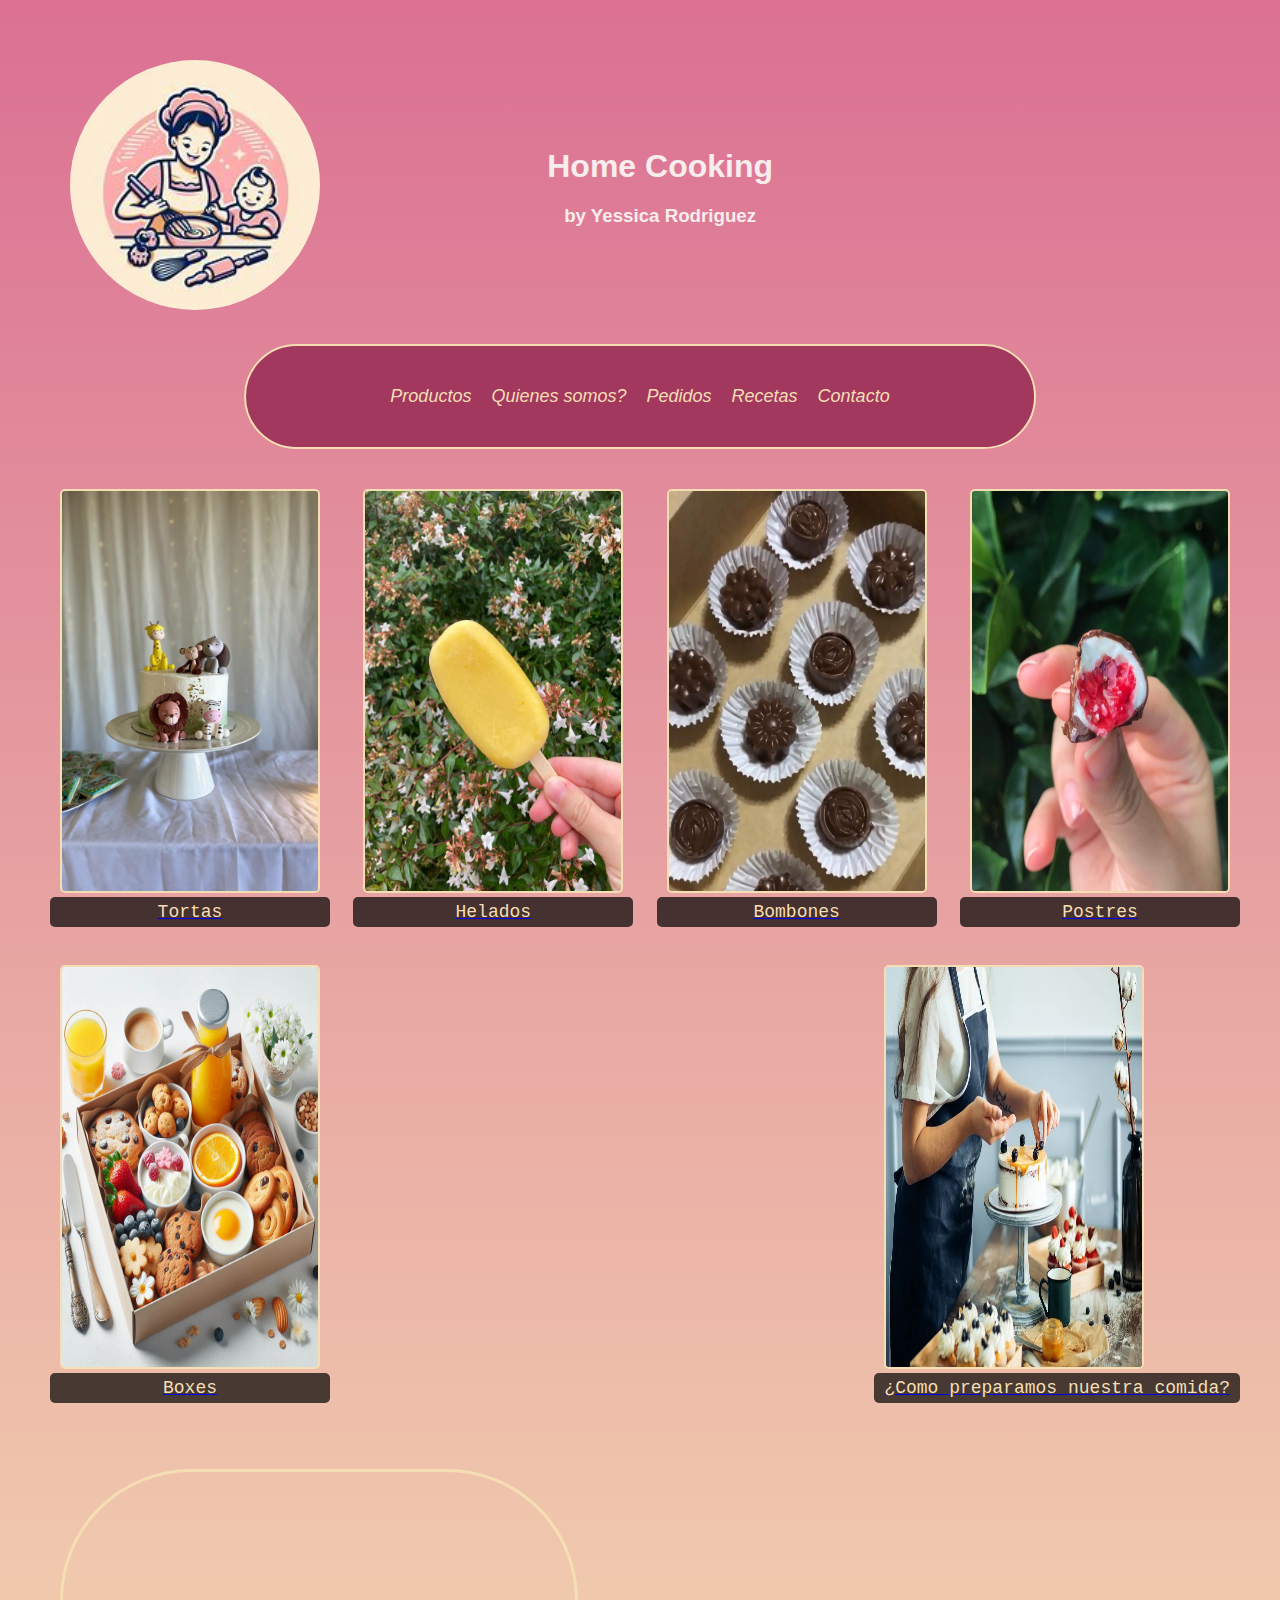
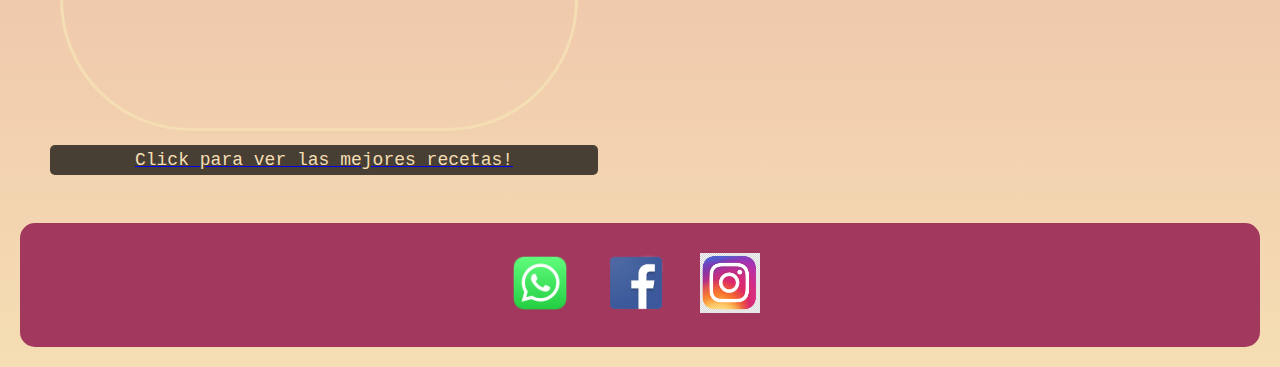
==== index.html @ 5d04fad5 "Agregué enlace de ig al footer" ====
<!DOCTYPE html>
<html lang="en">
<!-- PENDIENTE
1- Agregar keywords y SEO a todo
2-Linkear el footer a las páginas
3- Quitar peso a las imágenes para que cargue más rápido la pág.
6-PEDIRLE A YESSI MEJORES FOTOS Y DE TAMAÑO CORRECTO
7-Mejorar las distancias entre carruseles 
8-Agregar descripciones y tablas a recetas
10- Y ahora con esta última clase hacer eso del cliente 
13- HACER UN CHEQUEO ITEM POR ITEM ANTES DE SUBIR-->

<head>
    <meta charset="UTF-8">
    <meta name="viewport" content="width=device-width, initial-scale=1.0">
    <meta name="description"
        content="HomeCooking, comida casera y personalizada! Bombones, postres, helados, tortas y más!">
    <meta name="keywords" content="HomeCooking, Cocina en casa, Uruguay, Rocha, Helados, repostería">
    <title>Home Cooking</title>
    <link rel="stylesheet" href="./css/style.css">
    <!-- FAVICON -->
    <link rel="shortcut icon" href="./Recursos/cupcake icon.png" type="image/x-icon">
</head>

<body>
    <header>

        <!-- Logo principal -->
        <div class="grid">
            <div class="Logo">
                <a href="./index.html" class="nuevo-logo">
                    <img id="logo-index" class="logo-index" src="./Recursos/nuevo-logo.jpg" alt="nuevo-logo">
                </a>
            </div>
            <div class="HomeCooking">
                <h1>Home Cooking</h1>
                <h3>by Yessica Rodriguez</h3>
            </div>
        </div>
        <!-- Menú de Navegación -->
        <nav class="header">
            <ul>
                <li id="links-header">
                    <a href="./pages/productos.html">Productos</a>
                    <a href="./pages/quienes-somos.html">Quienes somos?</a>
                    <a href="./pages/pedidos.html">Pedidos</a>
                    <a href="./pages/recetas.html">Recetas</a>
                    <a href="./pages/contacto.html">Contacto</a>

                </li>
            </ul>
        </nav>
    </header>
    <main>
        <!-- Imágenes principales -->
        <ul class="imagenes-principales">
            <li class="imagenes-portada">
                <a href="./pages/productos.html">
                    <img src="./Recursos/Torta-1.jpg" alt="Torta-1">
                    <figcaption class="figcaption">Tortas</figcaption>
                </a>
            </li>
            <li class="imagenes-portada">
                <a href="./pages/productos.html">
                    <img src="./Recursos/Helado-5.jpg" alt="helado-amarillo">
                    <figcaption class="figcaption">Helados</figcaption>
                </a>
            </li>
            <li class="imagenes-portada">
                <a href="./pages/productos.html">
                    <img src="./Recursos/bombones.jpg" alt="bombones">
                    <figcaption class="figcaption">Bombones </figcaption>
                </a>
            </li>
            <li class="imagenes-portada">
                <a href="./pages/productos.html">
                    <img src="./Recursos/postre.jpg" alt="postre">
                    <figcaption class="figcaption">Postres</figcaption>
                </a>
            </li>
            <li class="imagenes-portada">
                <a href="./pages/productos.html">
                    <img src="./Recursos/box-5.jpg" alt="box-1">
                    <figcaption class="figcaption">Boxes</figcaption>
                </a>
            </li>
            <li class="imagenes-portada">
                <a href="./pages/quienes-somos.html">
                    <img src="./Recursos/yessi-cocinando.webp" alt="yessi-cocinando">
                    <figcaption class="figcaption">¿Como preparamos nuestra comida?</figcaption>
                </a>
            </li>
            <!-- VIDEO QUE VA A RECETAS -->
            <li class="imagenes-portada">
                <a href="./pages/recetas.html">
                    <div class="video-container">
                        <iframe width="1259" height="708" src="https://www.youtube.com/embed/gnsKGFsZvxg"
                            title="video-receta-1" class="video-receta-1" frameborder="0"
                            allow="accelerometer; autoplay; clipboard-write; encrypted-media; gyroscope; picture-in-picture; web-share"
                            allowfullscreen></iframe>
                    </div>
                    <figcaption class="figcaption">Click para ver las mejores recetas!</figcaption>
                </a>
            </li>


        </ul>
    </main>
    <!-- FOOTER -->
    <footer class="footer">
        <!-- Redes Sociales -->
        <div class="Redes">
            <img src="./Recursos/whatsap.png" alt="logo-wp">
            <img src="./Recursos/face.png" alt="logo-face">
            <a href="https://www.instagram.com/home.cooking.y/">
                <img src="./Recursos/icono de instagram.png" alt="instagram">
            </a>
        </div>
    </footer>

</body>

</html>
---- css/style.css ----
@charset "UTF-8";
/* Reseteo y configuraciones básicas */
* {
  list-style: none;
  margin: 0px;
  padding: 10px;
  border-color: black; }

.header {
  display: flex;
  justify-content: center;
  /* Centra horizontalmente el contenido */
  align-items: center;
  /* Centra verticalmente el contenido */
  margin: 0 auto;
  font-family: 'Verdana', sans-serif, monospace;
  background-color: #a3385f;
  flex-wrap: wrap;
  border-radius: 100px;
  max-width: 60vw;
  border: 2px solid;
  border-color: wheat; }
  .header h1 {
    border-radius: inherit; }
  .header ul li {
    display: flex;
    flex-direction: row;
    justify-content: flex-end;
    align-items: baseline;
    color: white;
    justify-content: center; }
    .header ul li a {
      display: flex;
      background-color: rgba(226, 201, 201, 0);
      font-family: 'Verdana', sans-serif, monospace;
      font-size: 18px;
      color: white;
      font-style: oblique;
      border: 2px;
      border-color: white;
      text-decoration: none;
      border-radius: 10px;
      color: wheat;
      /* Quita el subrayado predeterminado */ }
      .header ul li a:hover {
        background-color: rgba(206, 59, 169, 0.623);
        /* Cambia el color al pasar el mouse sobre el enlace */ }

#logo-index {
  border-radius: 100px; }

.footer {
  background-color: #a3385f;
  display: flex;
  justify-content: space-evenly;
  border-radius: 15px;
  align-items: center; }
  .footer img {
    height: 60px; }

h1, h3 {
  display: flex;
  text-align: center;
  color: #f7eded;
  font-family: 'Verdana', sans-serif, monospace;
  max-width: 100vw;
  flex-direction: column; }

.nav h2 {
  display: flex;
  text-align: center;
  color: #f7eded;
  font-family: 'Verdana', sans-serif, monospace;
  max-width: 100vw;
  flex-direction: column; }

body {
  background-image: linear-gradient(palevioletred, wheat);
  margin: 0; }

.config-img, .video-receta-1, #ingredientes, .mapa-google-earth, #uruguay {
  height: 20vw;
  border-radius: 300px;
  border: solid wheat;
  padding: 0; }

.cupcake-container {
  text-align: center;
  margin-top: 20px;
  width: 100px;
  height: 100px;
  transform: translateX(46vw) translateY(-2vw); }

.cupcake-button {
  background-image: url("../Recursos/cupcake icon.png");
  background-color: #ffcc99;
  width: 60px;
  height: 60px;
  color: #050505;
  font-weight: bold;
  text-decoration: solid;
  -webkit-text-fill-color: whitesmoke;
  -webkit-text-stroke: 1px black;
  font-size: 20px;
  border-radius: 50%;
  cursor: pointer;
  display: flex;
  justify-content: center;
  align-items: center;
  background-size: 85% auto;
  background-repeat: no-repeat;
  background-position: center;
  text-align: center; }

.imagenes-principales {
  display: flex;
  align-items: flex-end;
  flex-wrap: wrap;
  justify-content: space-between; }
  .imagenes-principales img {
    width: 20vw;
    height: 400px;
    border: 2px solid black;
    padding: 0;
    border-color: wheat;
    border-radius: 5px; }

.video-receta-1 {
  width: 40vw;
  height: 400px; }

.video-container:hover iframe {
  transform: scale(1.1);
  /* Cambiar el valor para ajustar el nivel de zoom */
  transition: transform 0.3s ease;
  /* Duración y tipo de transición */ }

.imagenes-portada {
  position: relative; }
  .imagenes-portada figcaption {
    width: 100%;
    background-color: rgba(0, 0, 0, 0.7);
    color: wheat;
    font-size: large;
    padding: 5px;
    text-align: center;
    font-family: 'Verdana', Courier, monospace;
    border-radius: 5px; }

.imagenes-portada img {
  transition: transform 0.3s ease-in-out;
  /* Transición SUAVE*/ }

.imagenes-portada img:hover {
  transform: scale(1.05); }

.grid {
  display: grid;
  grid-template-columns: 1fr 1.2fr 1.1fr 1fr;
  gap: 0px 0px;
  grid-template-areas: "Logo HomeCooking HomeCooking ." ". . . ." ". . . ." ". . . .";
  justify-items: stretch;
  align-items: center; }
  .grid #logo-index {
    width: 250px;
    height: 250px;
    border-radius: 80%; }
  .grid .HomeCooking {
    grid-area: HomeCooking; }

/* Productos */
.carrusel-productos {
  display: flex;
  flex-direction: column;
  align-items: center;
  justify-content: space-evenly;
  width: 300px;
  height: 500px;
  overflow: hidden;
  position: relative;
  border-radius: 15px; }

.carrusel-productos img {
  padding: 0;
  width: 238px;
  height: 300px;
  object-fit: cover;
  /* PARA QUE NO SE DISTORSIONE LA IMAGEN */
  border-radius: 15px;
  border: 2px solid wheat; }

.carrusel-productos figcaption {
  width: 100%;
  background-color: rgba(0, 0, 0, 0.7);
  color: wheat;
  font-size: large;
  padding: 5px;
  text-align: center;
  font-family: 'Verdana', Courier, monospace;
  border-radius: 5px; }

.main-productos {
  display: flex;
  flex-wrap: wrap;
  justify-content: space-evenly;
  padding: 0; }

.carrusel-productos img {
  transition: transform 0.3s ease-in-out;
  /* Transición SUAVE*/ }

.carrusel-productos img:hover {
  transform: scale(1.05); }

/* Quienes somos? */
.satisfy-regular {
  font-family: "Satisfy", cursive;
  font-weight: 400; }

#descripcion-familia {
  color: white;
  font-family: "Kalam", cursive;
  font-weight: 300, bold;
  font-style: italic;
  max-width: 70vw;
  display: flex;
  font-size: larger; }

.grid-quienes-somos {
  display: grid; }

.Descripcion {
  grid-area: Descripcion; }

.Familia-feliz {
  grid-area: Familia-feliz; }

#foto-rochanos {
  height: 20vw;
  border-radius: 300px;
  border: solid wheat;
  padding: 0; }

.config-img, .video-receta-1, #ingredientes, .mapa-google-earth, #uruguay {
  height: 20vw;
  border-radius: 300px;
  border: solid wheat;
  padding: 0; }

.cupcake-container {
  text-align: center;
  margin-top: 20px;
  width: 100px;
  height: 100px;
  transform: translateX(46vw) translateY(-2vw); }

.cupcake-button {
  background-image: url("../Recursos/cupcake icon.png");
  background-color: #ffcc99;
  width: 60px;
  height: 60px;
  color: #050505;
  font-weight: bold;
  text-decoration: solid;
  -webkit-text-fill-color: whitesmoke;
  -webkit-text-stroke: 1px black;
  font-size: 20px;
  border-radius: 50%;
  cursor: pointer;
  display: flex;
  justify-content: center;
  align-items: center;
  background-size: 85% auto;
  background-repeat: no-repeat;
  background-position: center;
  text-align: center; }

.main-pedidos {
  display: flex;
  flex-wrap: wrap;
  gap: 20px;
  justify-content: center;
  align-items: center;
  align-content: center;
  flex-direction: row-reverse; }

h2.h2-pedidos {
  color: wheat;
  font-size: 30px;
  text-align: center;
  font-family: 'Verdana', Courier, monospace;
  margin: 0;
  width: 100%; }

.menu-desplegable {
  width: 200px; }
  .menu-desplegable label {
    display: block;
    margin-bottom: 10px;
    color: wheat;
    font-weight: bold;
    text-align: left;
    font-family: Verdana, Geneva, Tahoma, sans-serif;
    color: wheat;
    font-size: larger; }
  .menu-desplegable select {
    color: black;
    font-family: Verdana, Geneva, Tahoma, sans-serif;
    border-color: wheat;
    padding: 4px;
    margin-bottom: 10px;
    width: 100%; }
  .menu-desplegable input[type="submit"] {
    color: wheat;
    background-color: #a3385f;
    border: none;
    border-radius: 5px;
    padding: 10px 20px;
    cursor: pointer; }
    .menu-desplegable input[type="submit"]:hover {
      background-color: rgba(206, 59, 169, 0.623); }

.texto-pedidos {
  color: white;
  font-family: "Kalam", cursive;
  font-style: italic;
  font-size: larger;
  max-width: 70vw;
  width: 100%; }

@media (max-width: 768px) {
  .menu-desplegable,
  #ingredientes {
    width: 75%; } }

.main-recetas {
  display: flex;
  flex-wrap: wrap;
  flex-direction: column;
  align-items: center;
  /* Centra el contenido horizontalmente */
  justify-content: center;
  /* Centra el contenido verticalmente */ }

.tabla-recetas {
  margin-top: 20px; }
  .tabla-recetas h4 {
    font-size: 20px;
    margin-bottom: 10px;
    font-family: Verdana, Geneva, Tahoma, sans-serif;
    color: white; }
  .tabla-recetas h3 {
    font-size: 20px;
    margin-bottom: 10px;
    font-family: Verdana, Geneva, Tahoma, sans-serif;
    color: wheat; }
  .tabla-recetas table {
    width: 30%;
    border-collapse: collapse; }
    .tabla-recetas table th,
    .tabla-recetas table td {
      border: 1px solid #ccc;
      padding: 4px;
      color: wheat;
      font-size: 20px;
      margin-bottom: 10px;
      font-family: Verdana, Geneva, Tahoma, sans-serif;
      color: wheat; }
    .tabla-recetas table th {
      background-color: #e021a7; }
    .tabla-recetas table td {
      background-color: rgba(206, 59, 169, 0.623);
      /* Cambiar el color de fondo de las celdas */ }
  .tabla-recetas p {
    margin-top: 10px; }

h2 {
  font-size: 20px;
  margin-bottom: 10px;
  font-family: Verdana, Geneva, Tahoma, sans-serif;
  color: white; }

p {
  font-size: 20px;
  margin-bottom: 10px;
  font-family: Verdana, Geneva, Tahoma, sans-serif;
  color: white; }

.div-contact {
  width: 80vw;
  display: flex;
  flex-wrap: wrap;
  gap: 20px;
  flex-wrap: wrap;
  align-items: center;
  align-content: center;
  justify-content: space-around; }

.grid-contact {
  display: grid;
  grid-template-columns: 1fr;
  grid-template-rows: auto 1fr auto;
  gap: 20px; }

.contactForm {
  grid-row: 2;
  align-self: center; }

.uruguay {
  grid-row: 2;
  justify-self: center; }

.mapa-google-earth {
  margin: auto;
  display: flex;
  flex-wrap: wrap;
  gap: 20px;
  align-items: center;
  flex-wrap: wrap;
  justify-content: space-evenly;
  margin: 5px;
  width: 85%;
  height: 20vh;
  border: 5px solid;
  border-color: wheat;
  border-collapse: inherit; }
  .mapa-google-earth iframe.mapa-google-earth {
    margin: auto;
    display: block; }

.contacto-container {
  display: flex;
  flex-direction: column;
  align-items: center;
  gap: 10px; }

input {
  margin: 20px;
  display: block;
  margin-bottom: 5px; }

#contactForm input[type="text"],
#contactForm input[type="email"],
#contactForm input[type="tel"],
#contactForm input[type="message"],
#contactForm textarea {
  color: black;
  font-family: Verdana, Geneva, Tahoma, sans-serif;
  border-color: wheat;
  padding: 2px; }

#contactForm input[type="submit"] {
  font-family: Verdana, Geneva, Tahoma, sans-serif;
  color: wheat;
  background-color: #a3385f;
  border: none;
  border-radius: 5px;
  padding: 10px 20px;
  cursor: pointer; }
  #contactForm input[type="submit"]:hover {
    background-color: rgba(206, 59, 169, 0.623); }

#contactForm label {
  text-align: left;
  font-family: Verdana, Geneva, Tahoma, sans-serif;
  color: wheat;
  font-size: larger; }

.config-img, .video-receta-1, #ingredientes, .mapa-google-earth, #uruguay {
  height: 20vw;
  border-radius: 300px;
  border: solid wheat;
  padding: 0; }

.cupcake-container {
  text-align: center;
  margin-top: 20px;
  width: 100px;
  height: 100px;
  transform: translateX(46vw) translateY(-2vw); }

.cupcake-button {
  background-image: url("../Recursos/cupcake icon.png");
  background-color: #ffcc99;
  width: 60px;
  height: 60px;
  color: #050505;
  font-weight: bold;
  text-decoration: solid;
  -webkit-text-fill-color: whitesmoke;
  -webkit-text-stroke: 1px black;
  font-size: 20px;
  border-radius: 50%;
  cursor: pointer;
  display: flex;
  justify-content: center;
  align-items: center;
  background-size: 85% auto;
  background-repeat: no-repeat;
  background-position: center;
  text-align: center; }

/* RESPONSIVE DEL INDEX */
@media (max-width: 768px) {
  #links-header,
  .grid {
    grid-template-columns: 1fr;
    display: flex;
    flex-direction: column;
    align-items: center; }
  .imagenes-principales {
    display: flex;
    flex-direction: column;
    align-items: center; }
    .imagenes-principales img {
      width: 100%;
      height: auto; }
  .imagenes-portada {
    width: 80vw;
    margin-bottom: 20px; }
    .imagenes-portada figcaption {
      position: static;
      background-color: rgba(0, 0, 0, 0.7);
      padding: 0;
      text-align: center; }
  .footer {
    flex-direction: column;
    align-items: center; }
    .footer img {
      margin-bottom: 10px; }
  .video-container {
    position: relative;
    overflow: hidden;
    width: 80vw;
    margin-bottom: 20px; }
  .video-receta-1 {
    width: 100%;
    height: auto; } }

/* RESPONSIVE QUIENES SOMOS*/
@media only screen and (max-width: 768px) {
  #descripcion-familia {
    max-width: 90vw; }
  #foto-rochanos {
    height: auto;
    width: 90%;
    max-width: 90vw;
    margin: 20px auto; } }

@media only screen and (max-width: 480px) {
  #descripcion-familia {
    font-size: 14px; }
  #foto-rochanos {
    width: 100%;
    max-width: 100%; } }

@media only screen and (max-width: 768px) {
  .div-contacto {
    flex-direction: column;
    align-items: center; }
  .mapa-google-earth {
    width: 100%;
    height: 300px; }
  input,
  textarea {
    width: 90%; } }

@media only screen and (max-width: 480px) {
  .mapa-google-earth {
    height: 200px; } }
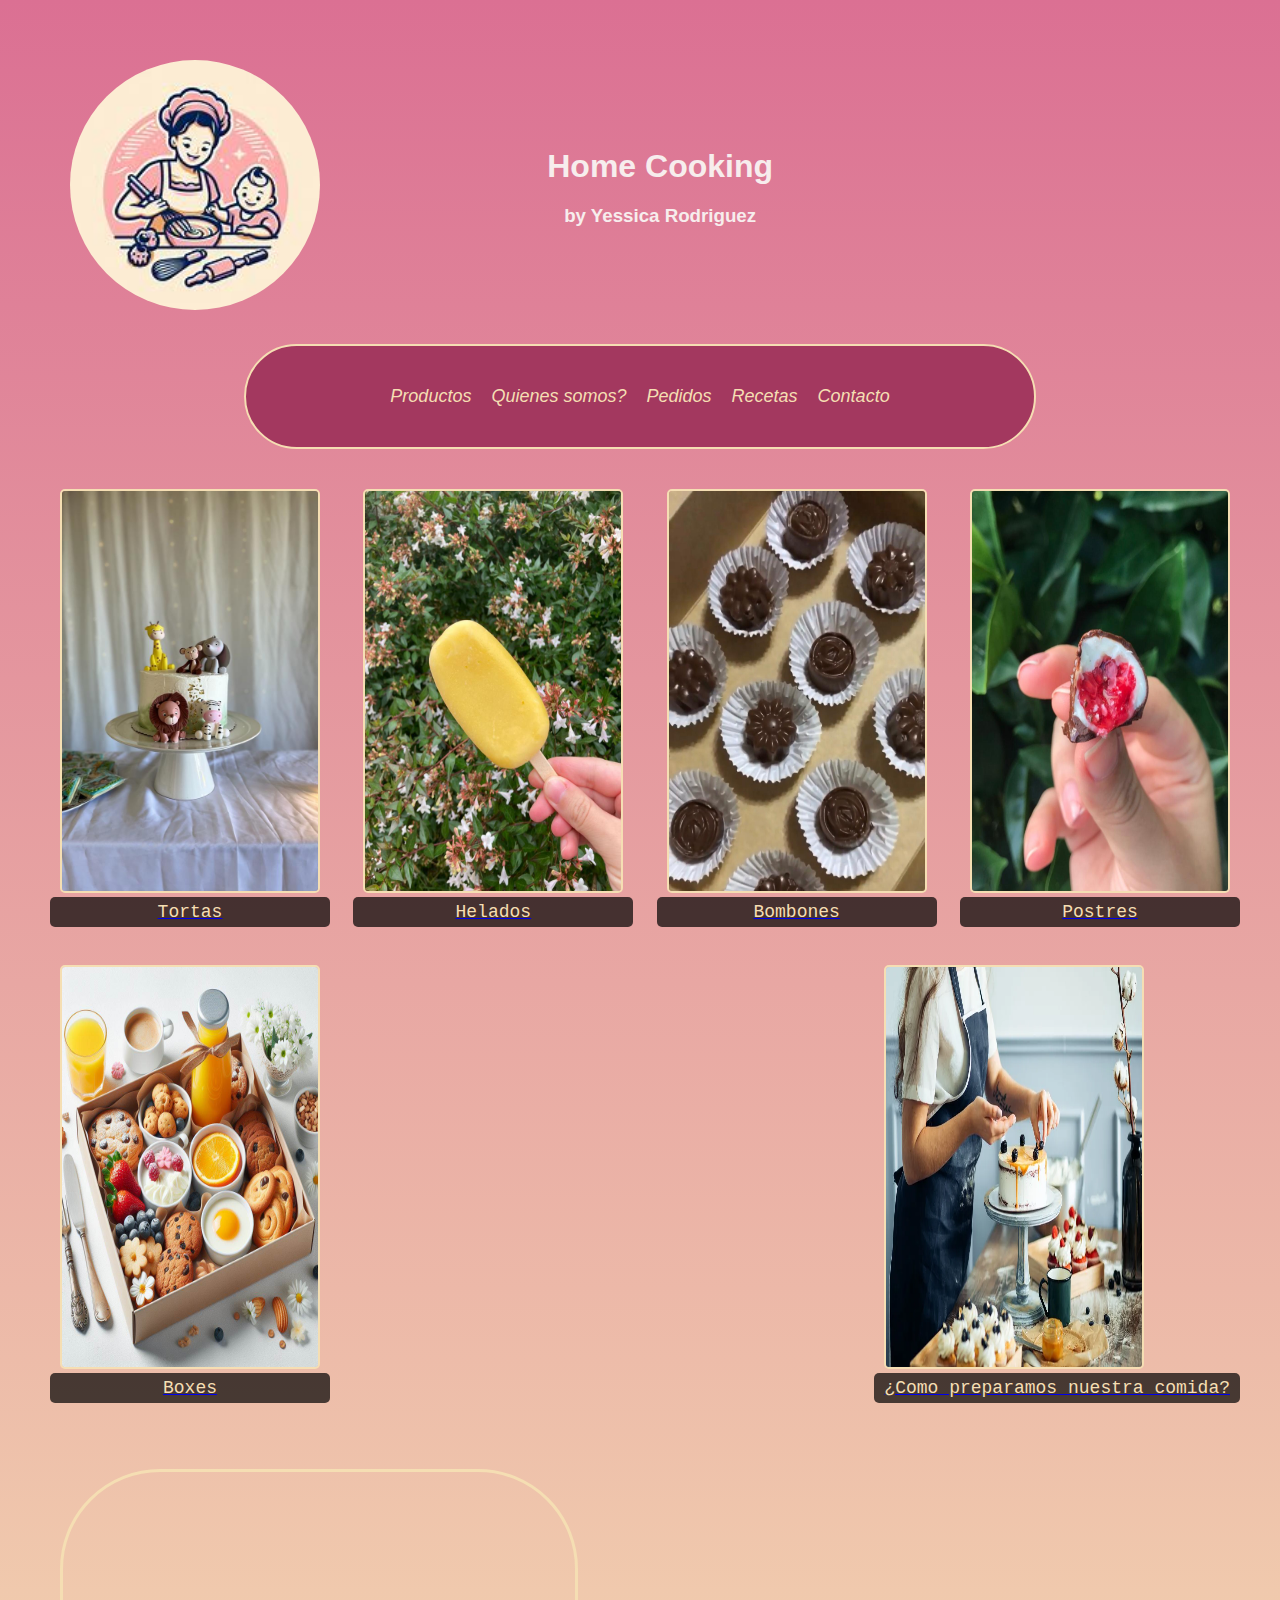
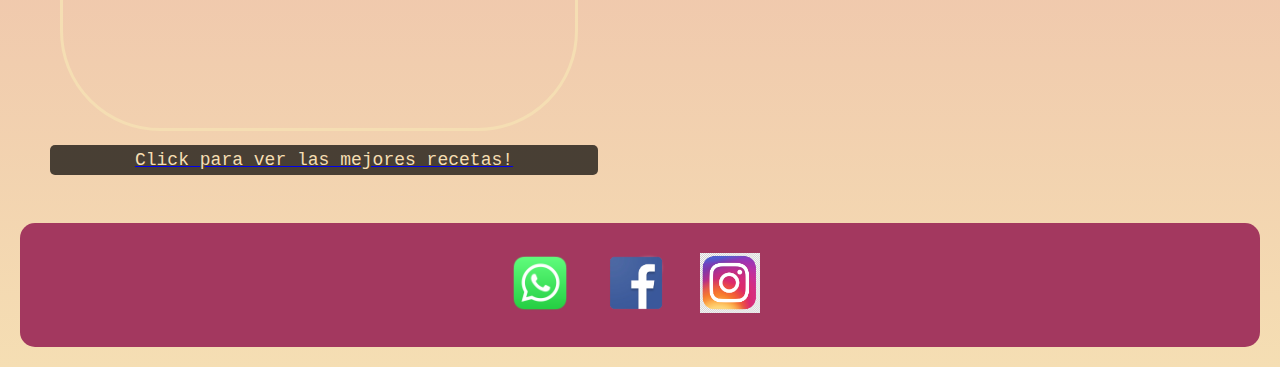
==== commit 51d6620a: "Recetas quedó pronto" ====
--- a/index.html
+++ b/index.html
@@ -1,12 +1,15 @@
 <!DOCTYPE html>
 <html lang="en">
 <!-- PENDIENTE
-1- Agregar keywords y SEO a todo
+1- Agregar sitemap
+18-Revisar página productos
+15-Arreglar las letras de los header que tengan todos la misma
+10- Subir a un server (mirar la clase)
 2-Linkear el footer a las páginas
 3- Quitar peso a las imágenes para que cargue más rápido la pág.
 6-PEDIRLE A YESSI MEJORES FOTOS Y DE TAMAÑO CORRECTO
 7-Mejorar las distancias entre carruseles 
-8-Agregar descripciones y tablas a recetas
+8-Agregar en productos un carrusel con boxes
 10- Y ahora con esta última clase hacer eso del cliente 
 13- HACER UN CHEQUEO ITEM POR ITEM ANTES DE SUBIR-->
 
--- a/css/style.css
+++ b/css/style.css
@@ -78,9 +78,9 @@
   background-image: linear-gradient(palevioletred, wheat);
   margin: 0; }
 
-.config-img, .video-receta-1, #ingredientes, .mapa-google-earth, #uruguay {
+.config-img, .video-receta-1, #ingredientes, .videos-recetas, .mapa-google-earth, #uruguay {
   height: 20vw;
-  border-radius: 300px;
+  border-radius: 100px;
   border: solid wheat;
   padding: 0; }
 
@@ -244,9 +244,9 @@
   border: solid wheat;
   padding: 0; }
 
-.config-img, .video-receta-1, #ingredientes, .mapa-google-earth, #uruguay {
+.config-img, .video-receta-1, #ingredientes, .videos-recetas, .mapa-google-earth, #uruguay {
   height: 20vw;
-  border-radius: 300px;
+  border-radius: 100px;
   border: solid wheat;
   padding: 0; }
 
@@ -337,57 +337,86 @@
     width: 75%; } }
 
 .main-recetas {
+  margin: 50px;
   display: flex;
   flex-wrap: wrap;
   flex-direction: column;
   align-items: center;
-  /* Centra el contenido horizontalmente */
-  justify-content: center;
-  /* Centra el contenido verticalmente */ }
+  justify-content: center; }
+
+.tabla-texto {
+  flex-wrap: wrap;
+  display: flex;
+  justify-content: space-between; }
 
 .tabla-recetas {
   margin-top: 20px; }
   .tabla-recetas h4 {
+    color: white;
+    font-family: "Kalam", cursive;
+    font-weight: 300, bold;
+    font-style: italic;
     font-size: 20px;
-    margin-bottom: 10px;
-    font-family: Verdana, Geneva, Tahoma, sans-serif;
-    color: white; }
+    max-width: 70vw;
+    display: flex;
+    font-size: larger; }
   .tabla-recetas h3 {
     font-size: 20px;
     margin-bottom: 10px;
     font-family: Verdana, Geneva, Tahoma, sans-serif;
     color: wheat; }
   .tabla-recetas table {
-    width: 30%;
+    width: 20vw;
     border-collapse: collapse; }
     .tabla-recetas table th,
     .tabla-recetas table td {
       border: 1px solid #ccc;
-      padding: 4px;
       color: wheat;
       font-size: 20px;
       margin-bottom: 10px;
-      font-family: Verdana, Geneva, Tahoma, sans-serif;
+      font-family: "Kalam", cursive;
       color: wheat; }
     .tabla-recetas table th {
       background-color: #e021a7; }
     .tabla-recetas table td {
-      background-color: rgba(206, 59, 169, 0.623);
-      /* Cambiar el color de fondo de las celdas */ }
+      background-color: rgba(206, 59, 169, 0.623); }
   .tabla-recetas p {
-    margin-top: 10px; }
+    margin-top: 30px;
+    margin-bottom: 30px; }
 
 h2 {
+  color: white;
+  font-family: "Kalam", cursive;
+  font-weight: 300, bold;
+  font-style: italic;
   font-size: 20px;
-  margin-bottom: 10px;
-  font-family: Verdana, Geneva, Tahoma, sans-serif;
-  color: white; }
+  max-width: 70vw;
+  display: flex;
+  font-size: larger;
+  justify-content: center; }
 
 p {
+  margin-top: 60px;
+  color: white;
+  font-family: "Kalam", cursive;
+  font-weight: 350, bold;
+  font-style: italic;
   font-size: 20px;
-  margin-bottom: 10px;
-  font-family: Verdana, Geneva, Tahoma, sans-serif;
-  color: white; }
+  max-width: 40vw;
+  display: flex;
+  font-size: larger; }
+
+.videos-recetas {
+  position: relative;
+  overflow: hidden;
+  width: 80vw;
+  height: 30vw;
+  margin-bottom: 20px;
+  border-radius: 35px;
+  border: 300px, solid, wheat; }
+
+.videos-recetas {
+  width: 100%; }
 
 .div-contact {
   width: 80vw;
@@ -469,9 +498,9 @@
   color: wheat;
   font-size: larger; }
 
-.config-img, .video-receta-1, #ingredientes, .mapa-google-earth, #uruguay {
+.config-img, .video-receta-1, #ingredientes, .videos-recetas, .mapa-google-earth, #uruguay {
   height: 20vw;
-  border-radius: 300px;
+  border-radius: 100px;
   border: solid wheat;
   padding: 0; }
 
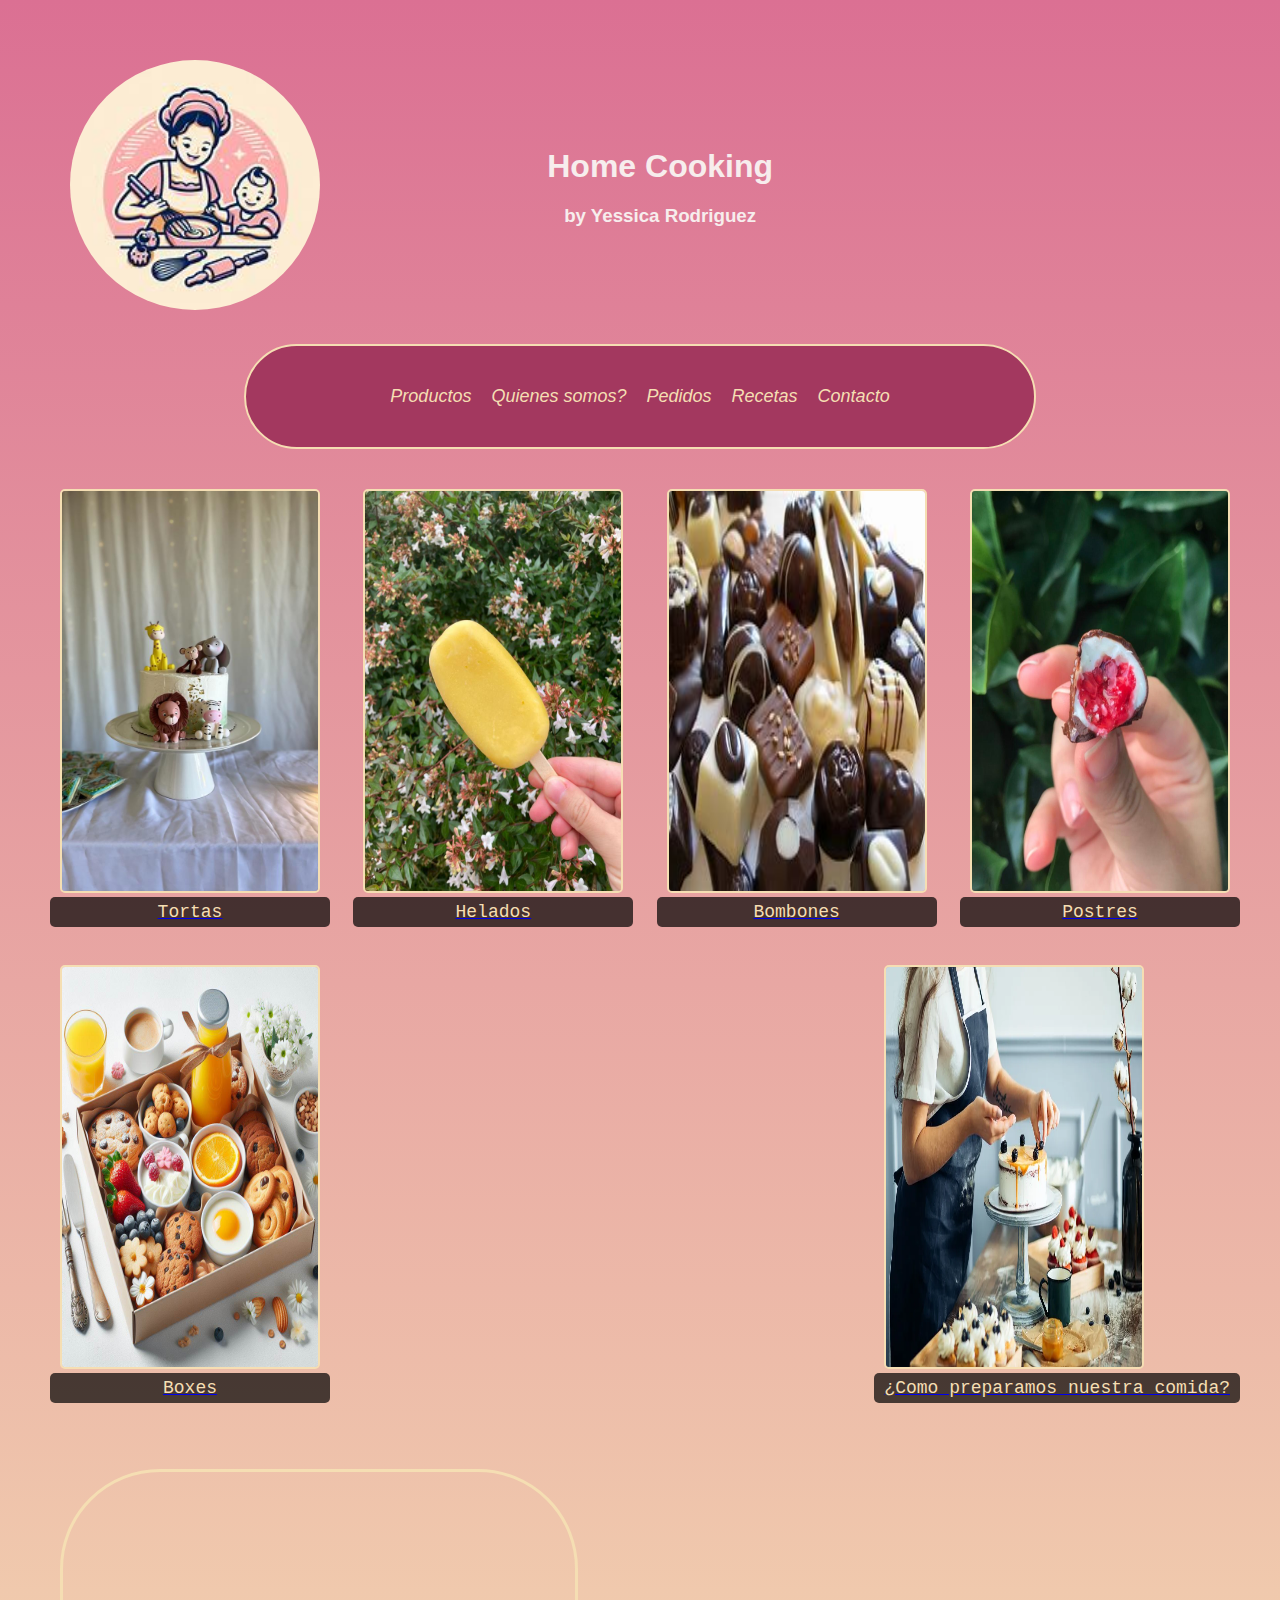
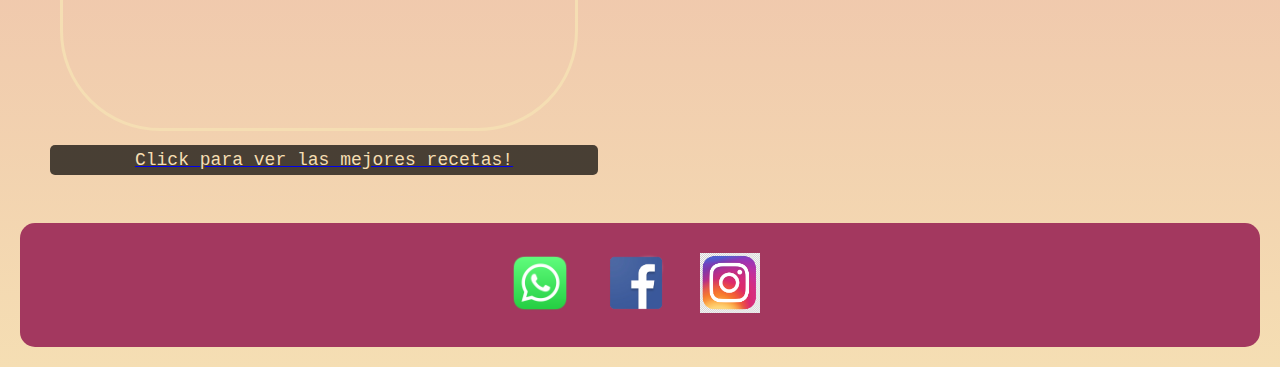
==== commit ffeee800: "Todos los navbar son iguales" ====
--- a/index.html
+++ b/index.html
@@ -71,7 +71,7 @@
             </li>
             <li class="imagenes-portada">
                 <a href="./pages/productos.html">
-                    <img src="./Recursos/bombones.jpg" alt="bombones">
+                    <img src="./Recursos/bombon-5.jpg" alt="bombones">
                     <figcaption class="figcaption">Bombones </figcaption>
                 </a>
             </li>
--- a/css/style.css
+++ b/css/style.css
@@ -9,9 +9,7 @@
 .header {
   display: flex;
   justify-content: center;
-  /* Centra horizontalmente el contenido */
-  align-items: center;
-  /* Centra verticalmente el contenido */
+  align-items: center;
   margin: 0 auto;
   font-family: 'Verdana', sans-serif, monospace;
   background-color: #a3385f;
@@ -21,7 +19,8 @@
   border: 2px solid;
   border-color: wheat; }
   .header h1 {
-    border-radius: inherit; }
+    border-radius: inherit;
+    font-weight: 500; }
   .header ul li {
     display: flex;
     flex-direction: row;
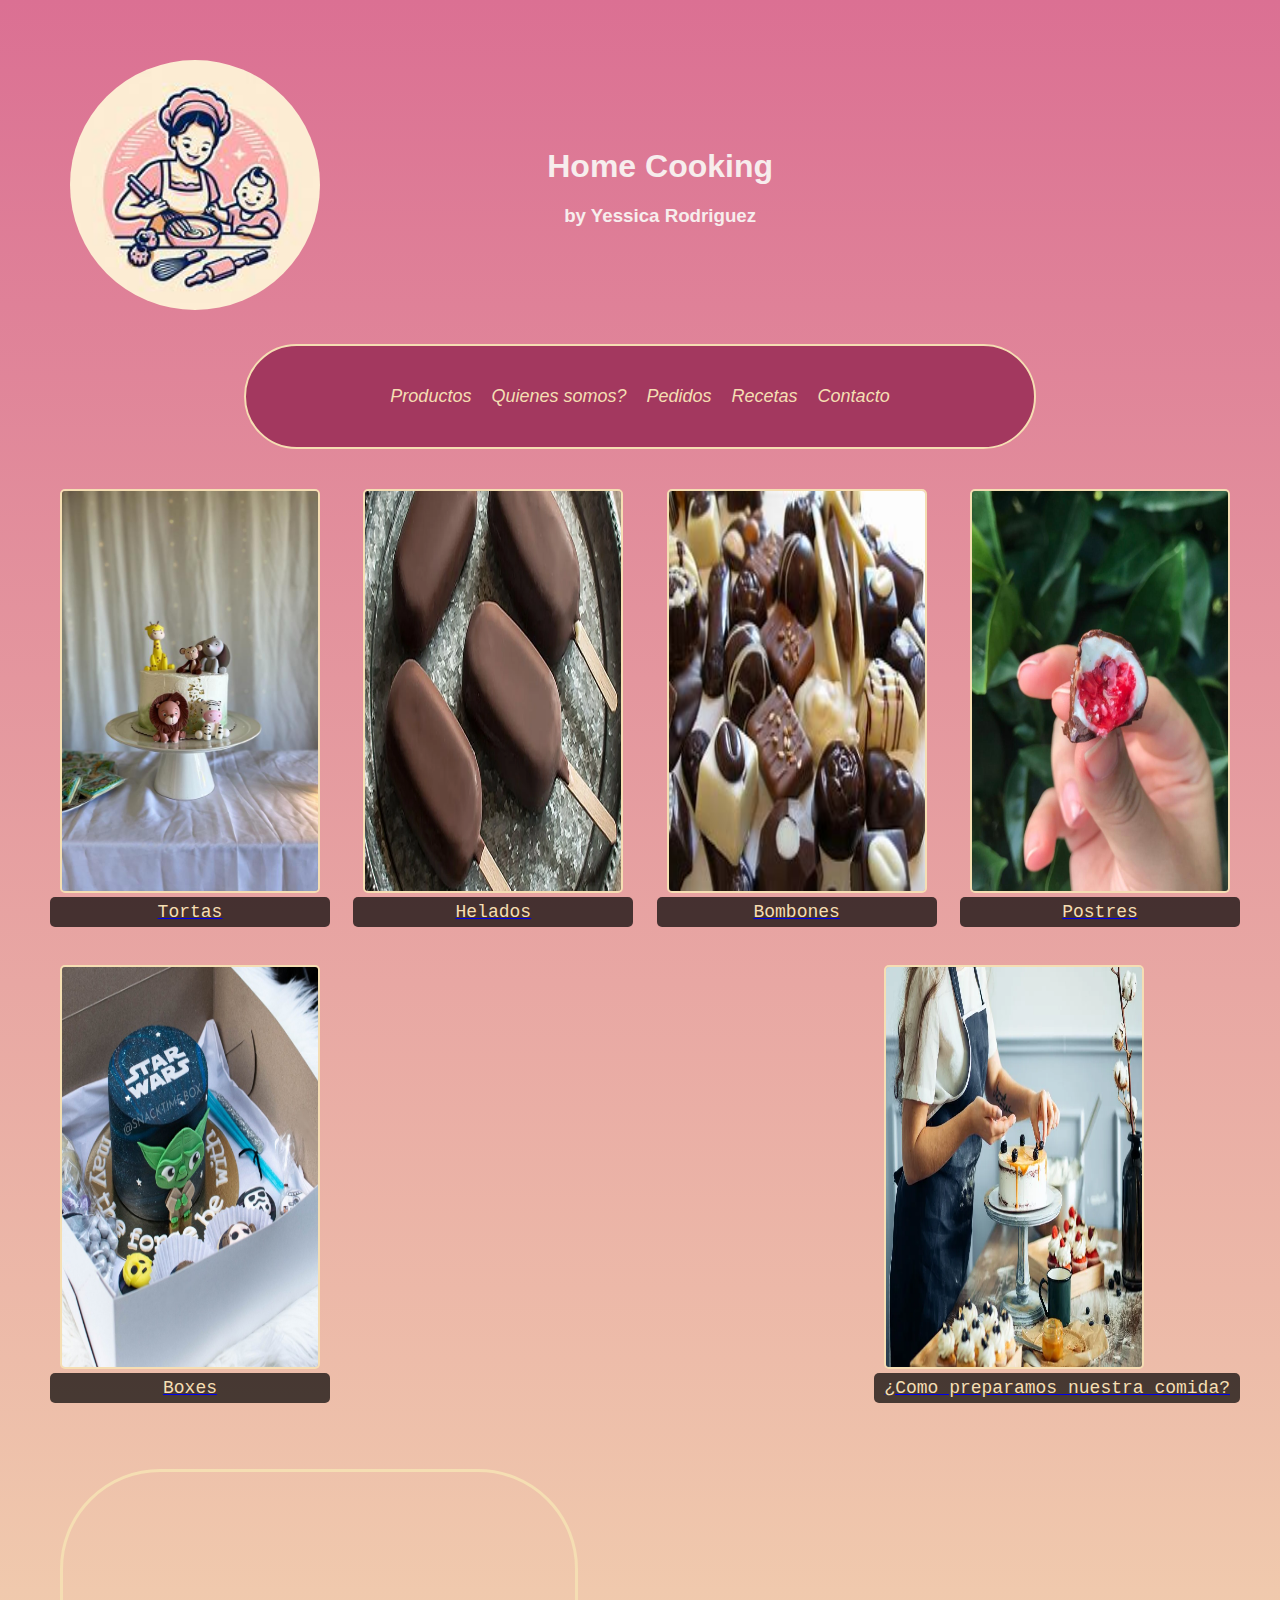
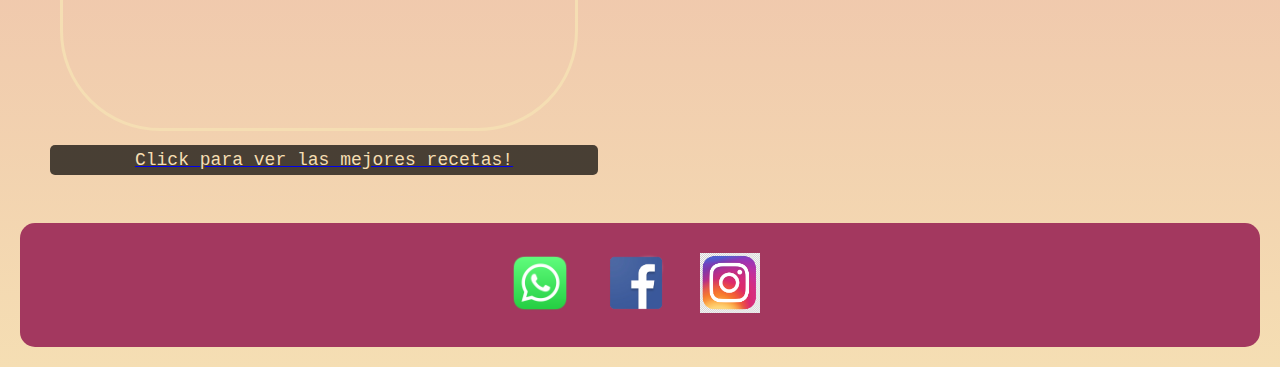
==== commit a9720e26: "Reemplazo de sitemap y arreglos menores" ====
--- a/index.html
+++ b/index.html
@@ -2,14 +2,9 @@
 <html lang="en">
 <!-- PENDIENTE
 1- Agregar sitemap
-18-Revisar página productos
-15-Arreglar las letras de los header que tengan todos la misma
+18- mejorar las imagenes
 10- Subir a un server (mirar la clase)
-2-Linkear el footer a las páginas
 3- Quitar peso a las imágenes para que cargue más rápido la pág.
-6-PEDIRLE A YESSI MEJORES FOTOS Y DE TAMAÑO CORRECTO
-7-Mejorar las distancias entre carruseles 
-8-Agregar en productos un carrusel con boxes
 10- Y ahora con esta última clase hacer eso del cliente 
 13- HACER UN CHEQUEO ITEM POR ITEM ANTES DE SUBIR-->
 
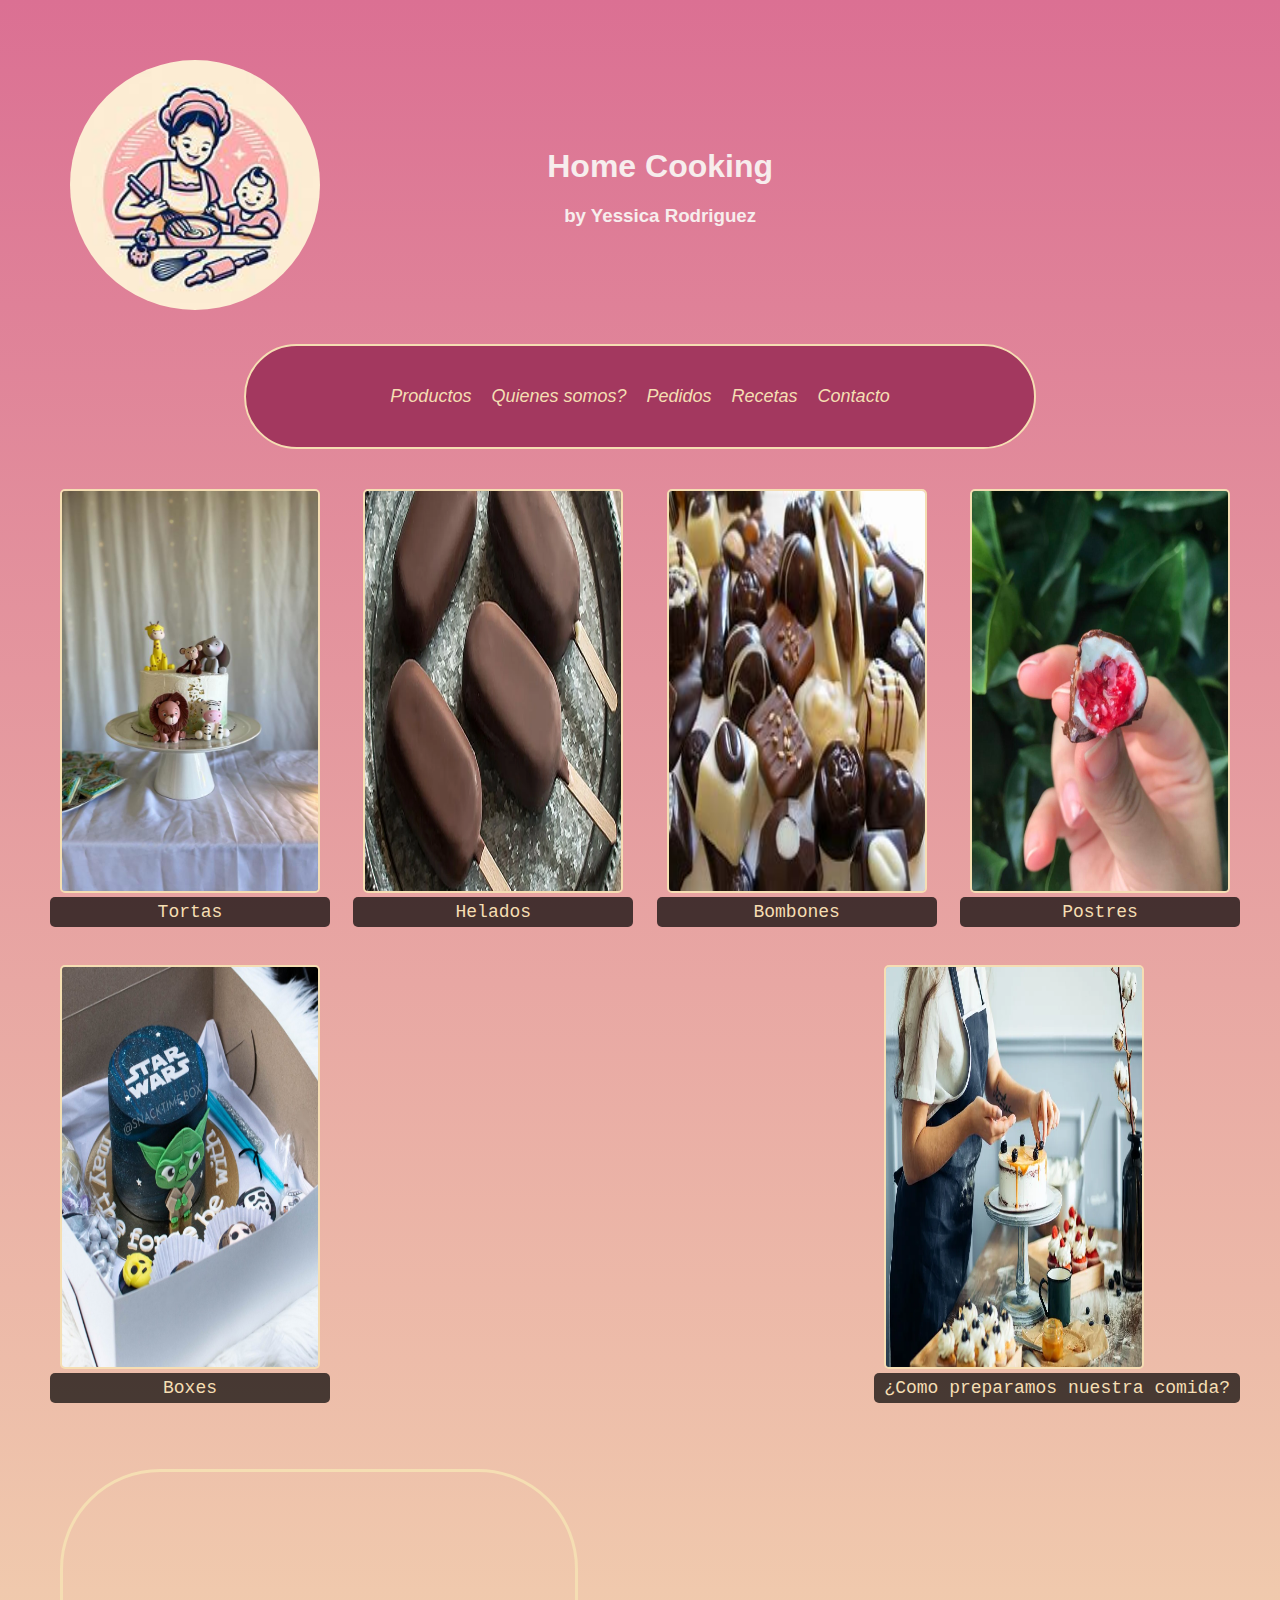
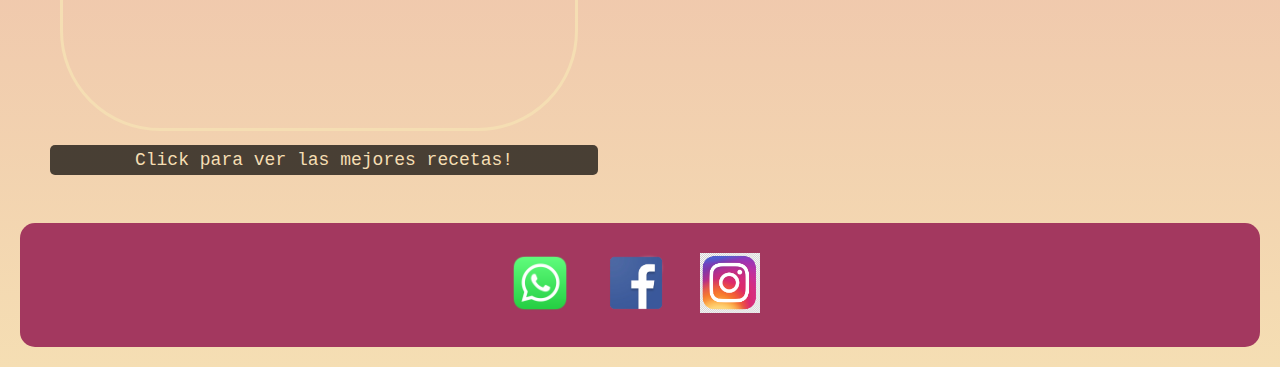
==== commit e065339b: "Falta revisar todo el código nomás" ====
--- a/index.html
+++ b/index.html
@@ -1,9 +1,6 @@
 <!DOCTYPE html>
 <html lang="en">
 <!-- PENDIENTE
-1- Agregar sitemap
-18- mejorar las imagenes
-10- Subir a un server (mirar la clase)
 3- Quitar peso a las imágenes para que cargue más rápido la pág.
 10- Y ahora con esta última clase hacer eso del cliente 
 13- HACER UN CHEQUEO ITEM POR ITEM ANTES DE SUBIR-->
@@ -14,8 +11,7 @@
     <meta name="description"
         content="HomeCooking, comida casera y personalizada! Bombones, postres, helados, tortas y más!">
     <meta name="keywords" content="HomeCooking, Cocina en casa, Uruguay, Rocha, Helados, repostería">
-    <title>Home Cooking</title>
-    <link rel="stylesheet" href="./css/style.css">
+    <title>Home Cooking</title>    <link rel="stylesheet" href="./css/style.css">
     <!-- FAVICON -->
     <link rel="shortcut icon" href="./Recursos/cupcake icon.png" type="image/x-icon">
 </head>
@@ -115,7 +111,5 @@
             </a>
         </div>
     </footer>
-
 </body>
-
 </html>--- a/css/style.css
+++ b/css/style.css
@@ -124,6 +124,9 @@
     border-color: wheat;
     border-radius: 5px; }
 
+a {
+  text-decoration: none; }
+
 .video-receta-1 {
   width: 40vw;
   height: 400px; }
@@ -213,6 +216,9 @@
 
 .carrusel-productos img:hover {
   transform: scale(1.05); }
+
+a {
+  text-decoration: none; }
 
 /* Quienes somos? */
 .satisfy-regular {
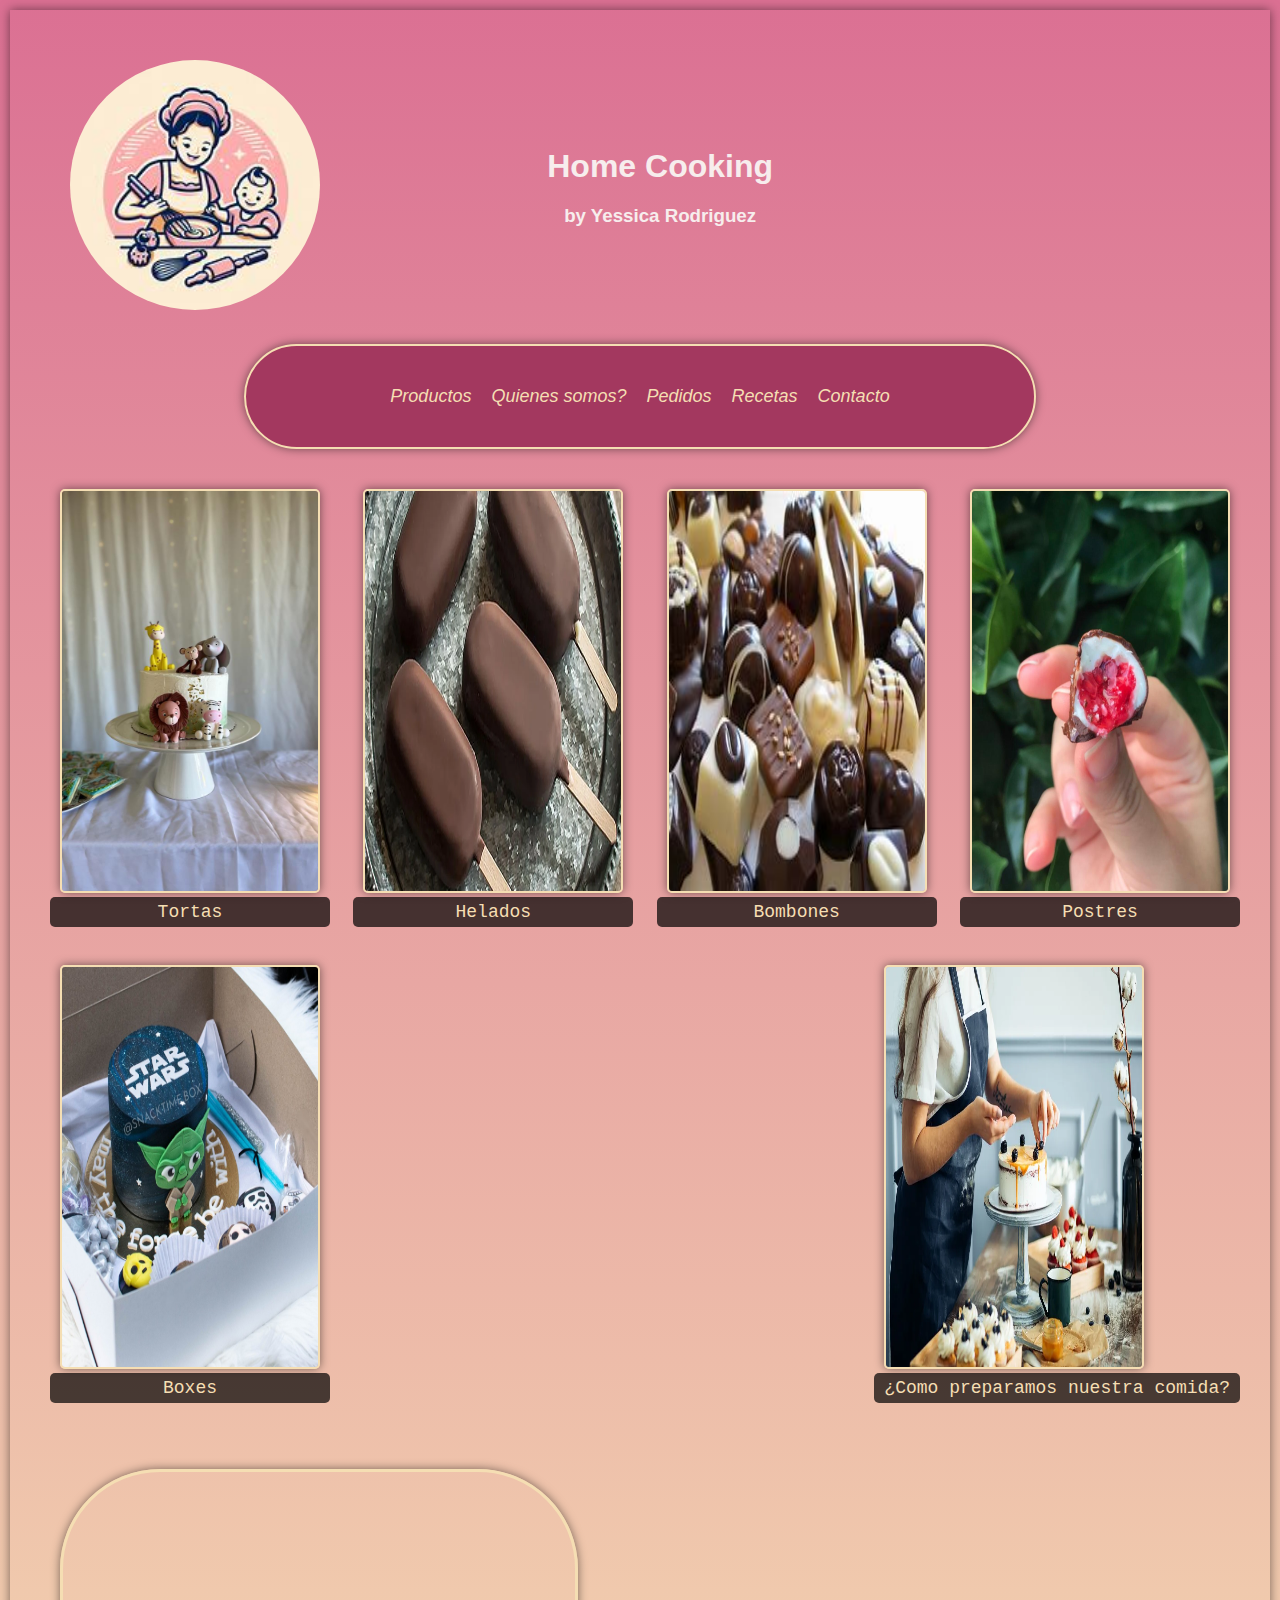
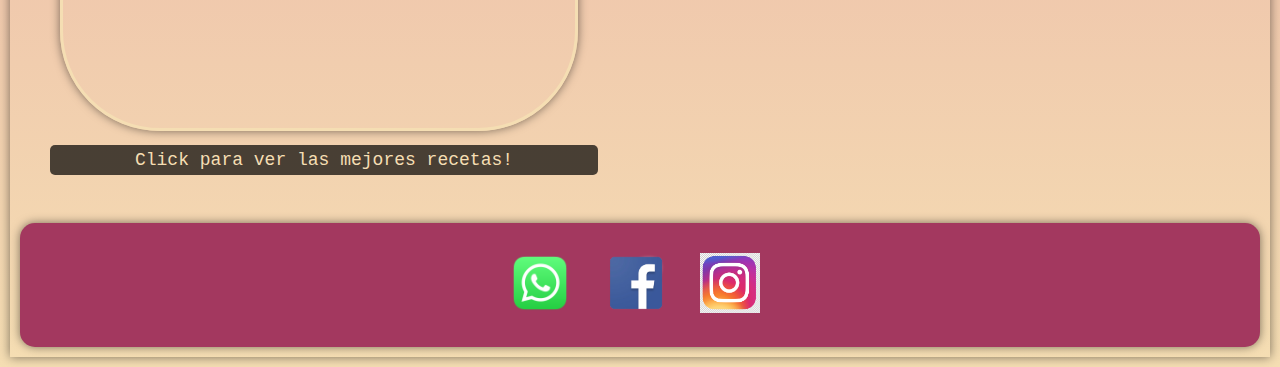
==== commit 75ad4ea2: "Agregué sombras" ====
--- a/index.html
+++ b/index.html
@@ -2,7 +2,8 @@
 <html lang="en">
 <!-- PENDIENTE
 3- Quitar peso a las imágenes para que cargue más rápido la pág.
-10- Y ahora con esta última clase hacer eso del cliente 
+1-cambiar fotolink a quienes somos figcaption
+Agregar sombras a los bordes
 13- HACER UN CHEQUEO ITEM POR ITEM ANTES DE SUBIR-->
 
 <head>
--- a/css/style.css
+++ b/css/style.css
@@ -7,6 +7,7 @@
   border-color: black; }
 
 .header {
+  box-shadow: 0px 0px 10px 0px rgba(0, 0, 0, 0.5);
   display: flex;
   justify-content: center;
   align-items: center;
@@ -53,7 +54,8 @@
   display: flex;
   justify-content: space-evenly;
   border-radius: 15px;
-  align-items: center; }
+  align-items: center;
+  box-shadow: 0px 0px 10px 0px rgba(0, 0, 0, 0.5); }
   .footer img {
     height: 60px; }
 
@@ -66,6 +68,7 @@
   flex-direction: column; }
 
 .nav h2 {
+  box-shadow: 0px 0px 10px 0px rgba(0, 0, 0, 0.5);
   display: flex;
   text-align: center;
   color: #f7eded;
@@ -75,7 +78,8 @@
 
 body {
   background-image: linear-gradient(palevioletred, wheat);
-  margin: 0; }
+  margin: 0;
+  box-shadow: 0px 0px 10px 0px rgba(0, 0, 0, 0.5); }
 
 .config-img, .video-receta-1, #ingredientes, .videos-recetas, .mapa-google-earth, #uruguay {
   height: 20vw;
@@ -122,14 +126,16 @@
     border: 2px solid black;
     padding: 0;
     border-color: wheat;
-    border-radius: 5px; }
+    border-radius: 5px;
+    box-shadow: 0px 0px 10px 0px rgba(0, 0, 0, 0.5); }
 
 a {
   text-decoration: none; }
 
 .video-receta-1 {
   width: 40vw;
-  height: 400px; }
+  height: 400px;
+  box-shadow: 0px 0px 10px 0px rgba(0, 0, 0, 0.5); }
 
 .video-container:hover iframe {
   transform: scale(1.1);
@@ -186,6 +192,7 @@
   border-radius: 15px; }
 
 .carrusel-productos img {
+  box-shadow: 0px 0px 10px 0px rgba(0, 0, 0, 0.5);
   padding: 0;
   width: 238px;
   height: 300px;
@@ -299,6 +306,9 @@
   font-family: 'Verdana', Courier, monospace;
   margin: 0;
   width: 100%; }
+
+#ingredientes {
+  box-shadow: 0px 0px 10px 0px rgba(0, 0, 0, 0.5); }
 
 .menu-desplegable {
   width: 200px; }
@@ -372,6 +382,7 @@
     color: wheat; }
   .tabla-recetas table {
     width: 20vw;
+    box-shadow: 0px 0px 10px 0px rgba(0, 0, 0, 0.5);
     border-collapse: collapse; }
     .tabla-recetas table th,
     .tabla-recetas table td {
@@ -415,6 +426,7 @@
   position: relative;
   overflow: hidden;
   width: 80vw;
+  box-shadow: 0px 0px 10px 0px rgba(0, 0, 0, 0.5);
   height: 30vw;
   margin-bottom: 20px;
   border-radius: 35px;
@@ -448,6 +460,7 @@
   justify-self: center; }
 
 .mapa-google-earth {
+  box-shadow: 0px 0px 10px 0px rgba(0, 0, 0, 0.5);
   margin: auto;
   display: flex;
   flex-wrap: wrap;
@@ -502,6 +515,9 @@
   font-family: Verdana, Geneva, Tahoma, sans-serif;
   color: wheat;
   font-size: larger; }
+
+#uruguay {
+  box-shadow: 0px 0px 10px 0px rgba(0, 0, 0, 0.5); }
 
 .config-img, .video-receta-1, #ingredientes, .videos-recetas, .mapa-google-earth, #uruguay {
   height: 20vw;
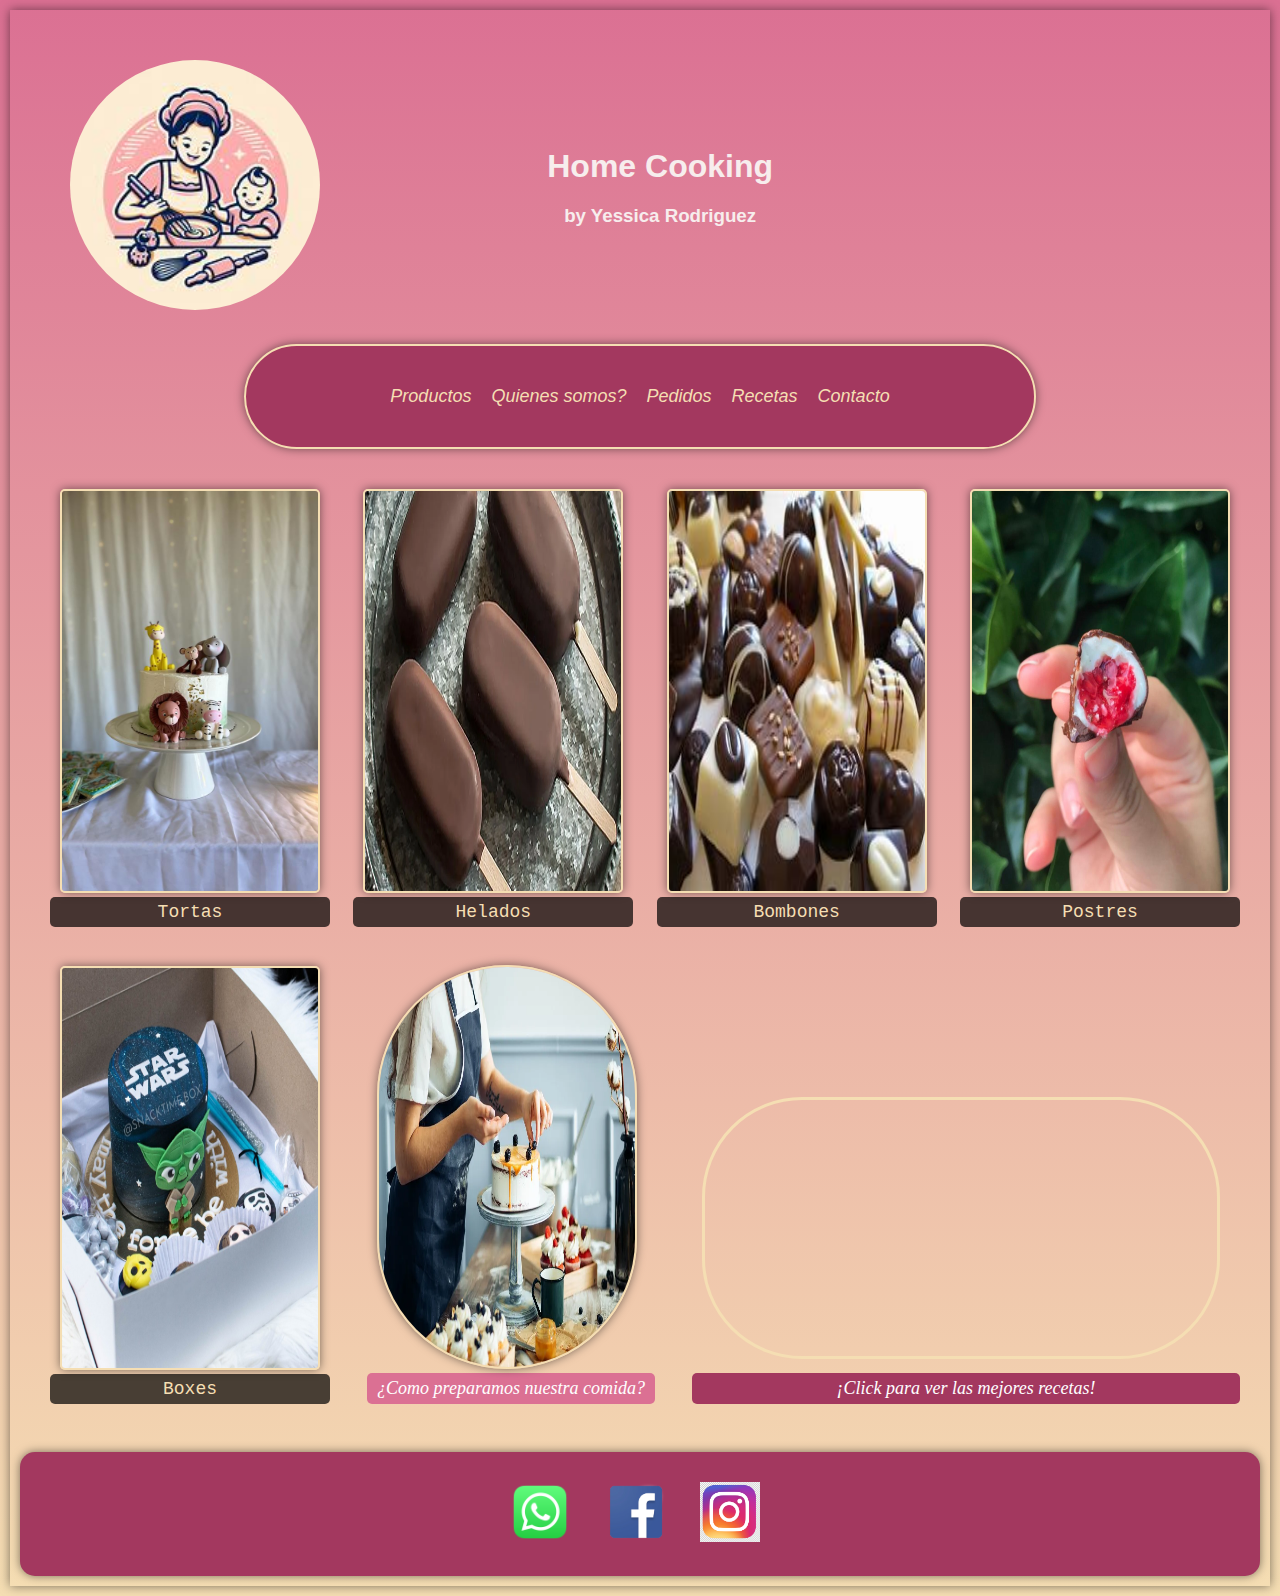
==== commit 1c5f8c08: "Casi pronto, limpio y ordenado" ====
--- a/index.html
+++ b/index.html
@@ -1,11 +1,5 @@
 <!DOCTYPE html>
 <html lang="en">
-<!-- PENDIENTE
-3- Quitar peso a las imágenes para que cargue más rápido la pág.
-1-cambiar fotolink a quienes somos figcaption
-Agregar sombras a los bordes
-13- HACER UN CHEQUEO ITEM POR ITEM ANTES DE SUBIR-->
-
 <head>
     <meta charset="UTF-8">
     <meta name="viewport" content="width=device-width, initial-scale=1.0">
@@ -48,6 +42,7 @@
     </header>
     <main>
         <!-- Imágenes principales -->
+        <!-- TORTAS -->
         <ul class="imagenes-principales">
             <li class="imagenes-portada">
                 <a href="./pages/productos.html">
@@ -55,34 +50,39 @@
                     <figcaption class="figcaption">Tortas</figcaption>
                 </a>
             </li>
+              <!-- HELADOS -->
             <li class="imagenes-portada">
                 <a href="./pages/productos.html">
                     <img src="./Recursos/Helado-5.jpg" alt="helado-amarillo">
                     <figcaption class="figcaption">Helados</figcaption>
                 </a>
             </li>
+              <!-- BOMBONES -->
             <li class="imagenes-portada">
                 <a href="./pages/productos.html">
                     <img src="./Recursos/bombon-5.jpg" alt="bombones">
                     <figcaption class="figcaption">Bombones </figcaption>
                 </a>
             </li>
+              <!-- POSTRES -->
             <li class="imagenes-portada">
                 <a href="./pages/productos.html">
                     <img src="./Recursos/postre.jpg" alt="postre">
                     <figcaption class="figcaption">Postres</figcaption>
                 </a>
             </li>
+              <!-- BOXES-->
             <li class="imagenes-portada">
                 <a href="./pages/productos.html">
                     <img src="./Recursos/box-5.jpg" alt="box-1">
                     <figcaption class="figcaption">Boxes</figcaption>
                 </a>
             </li>
+              <!-- LINK A QUIENES SOMOS -->
             <li class="imagenes-portada">
                 <a href="./pages/quienes-somos.html">
-                    <img src="./Recursos/yessi-cocinando.webp" alt="yessi-cocinando">
-                    <figcaption class="figcaption">¿Como preparamos nuestra comida?</figcaption>
+                    <img id="quienes-somos" src="./Recursos/yessi-cocinando.webp" alt="yessi-cocinando">
+                    <figcaption class="figcaption-especial">¿Como preparamos nuestra comida?</figcaption>
                 </a>
             </li>
             <!-- VIDEO QUE VA A RECETAS -->
@@ -94,11 +94,9 @@
                             allow="accelerometer; autoplay; clipboard-write; encrypted-media; gyroscope; picture-in-picture; web-share"
                             allowfullscreen></iframe>
                     </div>
-                    <figcaption class="figcaption">Click para ver las mejores recetas!</figcaption>
+                    <figcaption class="figcaption-especial-2">¡Click para ver las mejores recetas!</figcaption>
                 </a>
             </li>
-
-
         </ul>
     </main>
     <!-- FOOTER -->
--- a/css/style.css
+++ b/css/style.css
@@ -7,7 +7,6 @@
   border-color: black; }
 
 .header {
-  box-shadow: 0px 0px 10px 0px rgba(0, 0, 0, 0.5);
   display: flex;
   justify-content: center;
   align-items: center;
@@ -17,34 +16,30 @@
   flex-wrap: wrap;
   border-radius: 100px;
   max-width: 60vw;
-  border: 2px solid;
-  border-color: wheat; }
+  border: 2px solid wheat;
+  box-shadow: 0px 0px 10px 0px rgba(0, 0, 0, 0.5); }
   .header h1 {
     border-radius: inherit;
     font-weight: 500; }
-  .header ul li {
+  .header ul {
     display: flex;
     flex-direction: row;
     justify-content: flex-end;
     align-items: baseline;
-    color: white;
-    justify-content: center; }
-    .header ul li a {
+    color: white; }
+    .header ul li {
       display: flex;
-      background-color: rgba(226, 201, 201, 0);
-      font-family: 'Verdana', sans-serif, monospace;
-      font-size: 18px;
-      color: white;
-      font-style: oblique;
-      border: 2px;
-      border-color: white;
-      text-decoration: none;
-      border-radius: 10px;
-      color: wheat;
-      /* Quita el subrayado predeterminado */ }
-      .header ul li a:hover {
-        background-color: rgba(206, 59, 169, 0.623);
-        /* Cambia el color al pasar el mouse sobre el enlace */ }
+      justify-content: center; }
+      .header ul li a {
+        display: flex;
+        background-color: rgba(226, 201, 201, 0);
+        font-size: 18px;
+        color: wheat;
+        font-style: oblique;
+        text-decoration: none;
+        border-radius: 10px; }
+        .header ul li a:hover {
+          background-color: rgba(206, 59, 169, 0.623); }
 
 #logo-index {
   border-radius: 100px; }
@@ -59,7 +54,8 @@
   .footer img {
     height: 60px; }
 
-h1, h3 {
+/* Estilo para los títulos y configuración general */
+h1, h3, .nav h2 {
   display: flex;
   text-align: center;
   color: #f7eded;
@@ -67,15 +63,7 @@
   max-width: 100vw;
   flex-direction: column; }
 
-.nav h2 {
-  box-shadow: 0px 0px 10px 0px rgba(0, 0, 0, 0.5);
-  display: flex;
-  text-align: center;
-  color: #f7eded;
-  font-family: 'Verdana', sans-serif, monospace;
-  max-width: 100vw;
-  flex-direction: column; }
-
+/* Con gradiente pulido */
 body {
   background-image: linear-gradient(palevioletred, wheat);
   margin: 0;
@@ -114,7 +102,11 @@
   background-repeat: no-repeat;
   background-position: center;
   text-align: center; }
-
+  .cupcake-button:hover {
+    transform: scale(1.1);
+    transition: transform 0.3s ease; }
+
+/* Estilos para las imágenes principales */
 .imagenes-principales {
   display: flex;
   align-items: flex-end;
@@ -127,41 +119,62 @@
     padding: 0;
     border-color: wheat;
     border-radius: 5px;
-    box-shadow: 0px 0px 10px 0px rgba(0, 0, 0, 0.5); }
+    box-shadow: 0px 0px 10px 0px rgba(0, 0, 0, 0.5);
+    transition: transform 0.3s ease-in-out;
+    /* Transición suave */ }
 
 a {
   text-decoration: none; }
 
 .video-receta-1 {
+  border: 5px solid wheat;
   width: 40vw;
   height: 400px;
-  box-shadow: 0px 0px 10px 0px rgba(0, 0, 0, 0.5); }
+  border-radius: 10px; }
 
 .video-container:hover iframe {
   transform: scale(1.1);
-  /* Cambiar el valor para ajustar el nivel de zoom */
-  transition: transform 0.3s ease;
-  /* Duración y tipo de transición */ }
-
+  transition: transform 0.3s ease; }
+
+/* Estilos para las imágenes de portada */
 .imagenes-portada {
   position: relative; }
-  .imagenes-portada figcaption {
-    width: 100%;
-    background-color: rgba(0, 0, 0, 0.7);
-    color: wheat;
-    font-size: large;
-    padding: 5px;
-    text-align: center;
-    font-family: 'Verdana', Courier, monospace;
-    border-radius: 5px; }
-
-.imagenes-portada img {
-  transition: transform 0.3s ease-in-out;
-  /* Transición SUAVE*/ }
+
+.figcaption-especial-2 {
+  background-color: #a3385f; }
+
+.figcaption-especial {
+  background-color: palevioletred; }
+
+figcaption.figcaption-especial-2,
+figcaption.figcaption-especial {
+  width: 100%;
+  color: white;
+  font-size: large;
+  padding: 5px;
+  text-align: center;
+  font-family: "Kalam", cursive;
+  font-weight: 300;
+  font-style: italic;
+  border-radius: 5px; }
+
+.figcaption {
+  width: 100%;
+  background-color: rgba(0, 0, 0, 0.7);
+  color: wheat;
+  font-size: large;
+  padding: 5px;
+  text-align: center;
+  font-family: 'Verdana', Courier, monospace;
+  border-radius: 5px; }
+
+#quienes-somos {
+  border-radius: 300px; }
 
 .imagenes-portada img:hover {
   transform: scale(1.05); }
 
+/* Estilos para el grid */
 .grid {
   display: grid;
   grid-template-columns: 1fr 1.2fr 1.1fr 1fr;
@@ -179,7 +192,7 @@
   .grid .HomeCooking {
     grid-area: HomeCooking; }
 
-/* Productos */
+/* Estilos para los carruseles */
 .carrusel-productos {
   display: flex;
   flex-direction: column;
@@ -197,9 +210,9 @@
   width: 238px;
   height: 300px;
   object-fit: cover;
-  /* PARA QUE NO SE DISTORSIONE LA IMAGEN */
   border-radius: 15px;
-  border: 2px solid wheat; }
+  border: 2px solid wheat;
+  transition: transform 0.3s ease-in-out; }
 
 .carrusel-productos figcaption {
   width: 100%;
@@ -211,23 +224,20 @@
   font-family: 'Verdana', Courier, monospace;
   border-radius: 5px; }
 
+/* Estilos para la sección de lis productos */
 .main-productos {
   display: flex;
   flex-wrap: wrap;
   justify-content: space-evenly;
   padding: 0; }
 
-.carrusel-productos img {
-  transition: transform 0.3s ease-in-out;
-  /* Transición SUAVE*/ }
-
 .carrusel-productos img:hover {
   transform: scale(1.05); }
 
 a {
   text-decoration: none; }
 
-/* Quienes somos? */
+/* Estilos para la página Quiénes somos */
 .satisfy-regular {
   font-family: "Satisfy", cursive;
   font-weight: 400; }
@@ -235,10 +245,9 @@
 #descripcion-familia {
   color: white;
   font-family: "Kalam", cursive;
-  font-weight: 300, bold;
+  font-weight: bold;
   font-style: italic;
   max-width: 70vw;
-  display: flex;
   font-size: larger; }
 
 .grid-quienes-somos {
@@ -252,8 +261,10 @@
 
 #foto-rochanos {
   height: 20vw;
-  border-radius: 300px;
-  border: solid wheat;
+  border-radius: 50%;
+  border-width: 2px;
+  border-color: wheat;
+  border-style: solid;
   padding: 0; }
 
 .config-img, .video-receta-1, #ingredientes, .videos-recetas, .mapa-google-earth, #uruguay {
@@ -289,6 +300,9 @@
   background-repeat: no-repeat;
   background-position: center;
   text-align: center; }
+  .cupcake-button:hover {
+    transform: scale(1.1);
+    transition: transform 0.3s ease; }
 
 .main-pedidos {
   display: flex;
@@ -304,7 +318,7 @@
   font-size: 30px;
   text-align: center;
   font-family: 'Verdana', Courier, monospace;
-  margin: 0;
+  margin: auto;
   width: 100%; }
 
 #ingredientes {
@@ -318,8 +332,7 @@
     color: wheat;
     font-weight: bold;
     text-align: left;
-    font-family: Verdana, Geneva, Tahoma, sans-serif;
-    color: wheat;
+    font-family: 'Verdana', sans-serif;
     font-size: larger; }
   .menu-desplegable select {
     color: black;
@@ -340,7 +353,7 @@
 
 .texto-pedidos {
   color: white;
-  font-family: "Kalam", cursive;
+  font-family: 'Kalam', cursive;
   font-style: italic;
   font-size: larger;
   max-width: 70vw;
@@ -358,9 +371,20 @@
   flex-direction: column;
   align-items: center;
   justify-content: center; }
+  .main-recetas h2, .main-recetas p {
+    color: white;
+    font-family: "Kalam", cursive;
+    font-weight: bold;
+    font-style: italic;
+    font-size: 20px;
+    max-width: 70vw;
+    display: flex;
+    justify-content: center; }
+  .main-recetas p {
+    margin-top: 60px;
+    font-weight: 350; }
 
 .tabla-texto {
-  flex-wrap: wrap;
   display: flex;
   justify-content: space-between; }
 
@@ -369,12 +393,8 @@
   .tabla-recetas h4 {
     color: white;
     font-family: "Kalam", cursive;
-    font-weight: 300, bold;
     font-style: italic;
-    font-size: 20px;
-    max-width: 70vw;
-    display: flex;
-    font-size: larger; }
+    font-size: 20px; }
   .tabla-recetas h3 {
     font-size: 20px;
     margin-bottom: 10px;
@@ -384,14 +404,11 @@
     width: 20vw;
     box-shadow: 0px 0px 10px 0px rgba(0, 0, 0, 0.5);
     border-collapse: collapse; }
-    .tabla-recetas table th,
-    .tabla-recetas table td {
+    .tabla-recetas table th, .tabla-recetas table td {
       border: 1px solid #ccc;
       color: wheat;
       font-size: 20px;
-      margin-bottom: 10px;
-      font-family: "Kalam", cursive;
-      color: wheat; }
+      font-family: "Kalam", cursive; }
     .tabla-recetas table th {
       background-color: #e021a7; }
     .tabla-recetas table td {
@@ -400,49 +417,22 @@
     margin-top: 30px;
     margin-bottom: 30px; }
 
-h2 {
-  color: white;
-  font-family: "Kalam", cursive;
-  font-weight: 300, bold;
-  font-style: italic;
-  font-size: 20px;
-  max-width: 70vw;
-  display: flex;
-  font-size: larger;
-  justify-content: center; }
-
-p {
-  margin-top: 60px;
-  color: white;
-  font-family: "Kalam", cursive;
-  font-weight: 350, bold;
-  font-style: italic;
-  font-size: 20px;
-  max-width: 40vw;
-  display: flex;
-  font-size: larger; }
-
 .videos-recetas {
   position: relative;
   overflow: hidden;
   width: 80vw;
-  box-shadow: 0px 0px 10px 0px rgba(0, 0, 0, 0.5);
   height: 30vw;
   margin-bottom: 20px;
   border-radius: 35px;
-  border: 300px, solid, wheat; }
-
-.videos-recetas {
-  width: 100%; }
+  box-shadow: 0px 0px 10px 0px rgba(0, 0, 0, 0.5);
+  border: solid wheat; }
 
 .div-contact {
   width: 80vw;
   display: flex;
   flex-wrap: wrap;
   gap: 20px;
-  flex-wrap: wrap;
-  align-items: center;
-  align-content: center;
+  align-items: center;
   justify-content: space-around; }
 
 .grid-contact {
@@ -463,20 +453,17 @@
   box-shadow: 0px 0px 10px 0px rgba(0, 0, 0, 0.5);
   margin: auto;
   display: flex;
-  flex-wrap: wrap;
   gap: 20px;
   align-items: center;
-  flex-wrap: wrap;
   justify-content: space-evenly;
   margin: 5px;
   width: 85%;
   height: 20vh;
-  border: 5px solid;
-  border-color: wheat;
-  border-collapse: inherit; }
-  .mapa-google-earth iframe.mapa-google-earth {
-    margin: auto;
-    display: block; }
+  border: 5px solid wheat; }
+
+.mapa-google-earth iframe.mapa-google-earth {
+  margin: auto;
+  display: block; }
 
 .contacto-container {
   display: flex;
@@ -489,17 +476,16 @@
   display: block;
   margin-bottom: 5px; }
 
-#contactForm input[type="text"],
-#contactForm input[type="email"],
-#contactForm input[type="tel"],
-#contactForm input[type="message"],
-#contactForm textarea {
+input[type="text"],
+input[type="email"],
+input[type="tel"],
+textarea {
   color: black;
   font-family: Verdana, Geneva, Tahoma, sans-serif;
-  border-color: wheat;
+  border: 2px solid wheat;
   padding: 2px; }
 
-#contactForm input[type="submit"] {
+input[type="submit"] {
   font-family: Verdana, Geneva, Tahoma, sans-serif;
   color: wheat;
   background-color: #a3385f;
@@ -507,10 +493,10 @@
   border-radius: 5px;
   padding: 10px 20px;
   cursor: pointer; }
-  #contactForm input[type="submit"]:hover {
+  input[type="submit"]:hover {
     background-color: rgba(206, 59, 169, 0.623); }
 
-#contactForm label {
+label {
   text-align: left;
   font-family: Verdana, Geneva, Tahoma, sans-serif;
   color: wheat;
@@ -552,6 +538,9 @@
   background-repeat: no-repeat;
   background-position: center;
   text-align: center; }
+  .cupcake-button:hover {
+    transform: scale(1.1);
+    transition: transform 0.3s ease; }
 
 /* RESPONSIVE DEL INDEX */
 @media (max-width: 768px) {
@@ -607,6 +596,7 @@
     width: 100%;
     max-width: 100%; } }
 
+/* QUERY DEL CONTACTO */
 @media only screen and (max-width: 768px) {
   .div-contacto {
     flex-direction: column;
